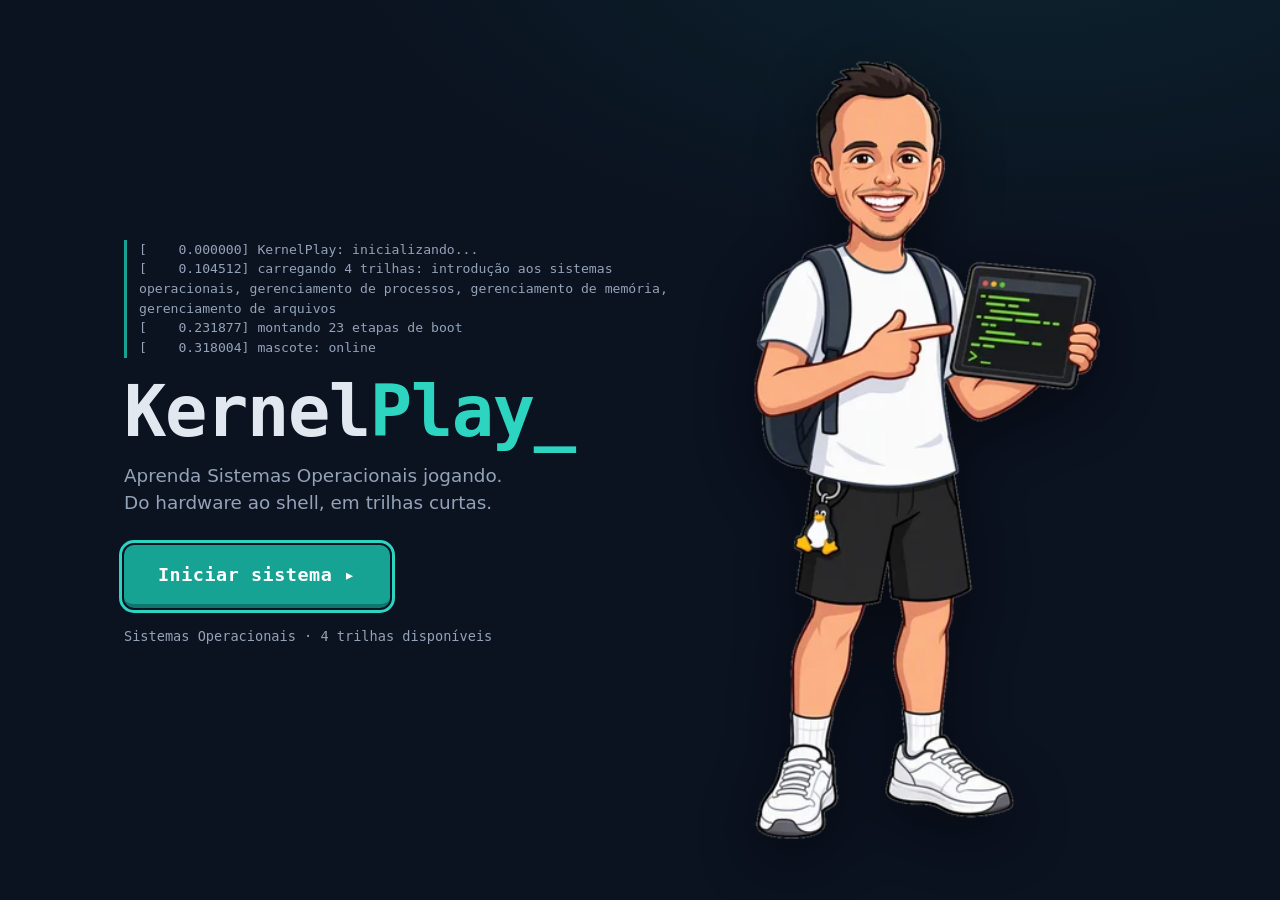
==== kernelPlay/index.html @ 1fdcf6b4 "primeiro commit" ====
<!DOCTYPE html>
<html lang="pt-BR">
<head>
  <meta charset="UTF-8">
  <meta name="viewport" content="width=device-width, initial-scale=1.0">
  <title>KernelPlay</title>
  <meta name="description" content="KernelPlay: aprenda Sistemas Operacionais jogando.">
  <meta name="theme-color" content="#0b1220">
  <link rel="icon" type="image/png" sizes="32x32" href="assets/icones/favicon-32.png">
  <link rel="icon" type="image/png" sizes="64x64" href="assets/icones/favicon-64.png">
  <link rel="apple-touch-icon" href="assets/icones/apple-touch-icon.png">
  <link rel="manifest" href="manifest.webmanifest">
  <link rel="stylesheet" href="css/estilo.css">
</head>
<body>
  <!-- Todo o conteúdo é desenhado pelo js/jogo.js dentro desta div -->
  <div id="app"></div>

  <!-- Ordem importa: lista de trilhas → cada trilha → simulador → motor do jogo -->
  <script src="js/trilhas.js"></script>
  <script src="js/trilhas/trilha-1-introducao.js"></script>
  <script src="js/trilhas/trilha-2-processos.js"></script>
  <script src="js/trilhas/trilha-3-memoria.js"></script>
  <script src="js/trilhas/trilha-4-arquivos.js"></script>
  <script src="js/simulador.js"></script>
  <script src="js/shell.js"></script>
  <script src="js/laboratorio.js"></script>
  <script src="js/jogo.js"></script>
</body>
</html>
---- kernelPlay/css/estilo.css ----
/* =========================================================
   KernelPlay — estilo.css
   Identidade "terminal / kernel".
   Para mudar as cores do jogo inteiro, edite só as variáveis em :root.
   ========================================================= */
:root {
  /* Base */
  --fundo: #0b1220;
  --fundo-2: #0f1a2e;
  --painel: #111c31;
  --painel-2: #18253f;
  --borda: #253555;
  --texto: #e2e8f0;
  --suave: #94a3b8;

  /* Destaque da marca (mesmo verde-água do ícone) */
  --marca: #16a394;
  --marca-claro: #2dd4bf;
  --marca-esc: #0f766e;

  /* Cores dos estados de processo */
  --running: #22c55e;
  --ready: #38bdf8;
  --sleeping: #f59e0b;
  --zombie: #a78bfa;
  --unused: #64748b;

  /* Feedback */
  --certo: #22c55e;
  --erro: #f43f5e;
  --erro-esc: #be123c;
  --ambar: #f59e0b;

  --mono: ui-monospace, "Cascadia Code", "JetBrains Mono", "Fira Code", Consolas, monospace;
  --raio: 14px;
}

* { box-sizing: border-box; }
html, body { margin: 0; }
html { background: var(--fundo); }
body {
  background:
    radial-gradient(1200px 600px at 80% -10%, rgba(22,163,148,.12), transparent 60%),
    linear-gradient(var(--fundo), var(--fundo));
  background-attachment: fixed;
  color: var(--texto);
  font-family: system-ui, -apple-system, "Segoe UI", Roboto, sans-serif;
  line-height: 1.5;
  min-height: 100vh;
}
button { font: inherit; color: inherit; cursor: pointer; }
button:disabled { cursor: default; }
code, kbd, pre { font-family: var(--mono); }
code { background: var(--painel-2); padding: 1px 6px; border-radius: 6px; color: var(--marca-claro); }
kbd {
  background: var(--painel-2); border: 1px solid var(--borda); border-bottom-width: 3px;
  border-radius: 6px; padding: 0 6px; font-size: .85em;
}
:focus-visible { outline: 3px solid var(--marca-claro); outline-offset: 2px; }

/* ---------- Mascote ---------- */
.mascote { display: block; height: auto; user-select: none; pointer-events: none; }
.mascote.mini { width: 54px; flex-shrink: 0; }

/* ---------- Botões ---------- */
.btn {
  background: var(--marca); color: #fff; border: 0;
  border-bottom: 4px solid var(--marca-esc);
  padding: 12px 28px; border-radius: 10px;
  font-family: var(--mono); font-weight: 700; letter-spacing: .03em;
  transition: transform .08s, filter .15s;
}
.btn:hover:not(:disabled) { filter: brightness(1.1); }
.btn:active:not(:disabled) { transform: translateY(2px); border-bottom-width: 2px; }
.btn:disabled { background: var(--painel-2); color: var(--suave); border-bottom-color: var(--borda); }
.btn.sec { background: transparent; color: var(--suave); border: 2px solid var(--borda); border-bottom-width: 4px; }
.btn.vermelho { background: var(--erro); border-bottom-color: var(--erro-esc); }
.btn.grande { font-size: 1.15rem; padding: 16px 34px; }
.link { background: none; border: 0; color: var(--suave); text-decoration: underline; margin: 36px auto 0; display: block; }

/* ---------- Abertura ---------- */
.abertura {
  min-height: 100vh; max-width: 1080px; margin: 0 auto; padding: 32px 24px;
  display: grid; grid-template-columns: 1.2fr 1fr; align-items: center; gap: 24px;
}
.bootlog {
  min-height: 7.5em; margin: 0 0 18px; color: var(--suave); font-size: .82rem;
  white-space: pre-wrap; border-left: 3px solid var(--marca); padding-left: 12px;
}
.logo { font-family: var(--mono); font-size: clamp(2.6rem, 7vw, 4.4rem); margin: 0; line-height: 1.05; letter-spacing: -.02em; }
.logo span { color: var(--marca-claro); }
.logo::after { content: "_"; color: var(--marca-claro); animation: cursor 1s steps(1) infinite; }
.slogan { font-size: 1.15rem; color: var(--suave); margin: 12px 0 28px; max-width: 34ch; }
.ab-tema { font-family: var(--mono); color: var(--suave); font-size: .85rem; margin-top: 18px; }
.ab-mascote { width: 100%; max-width: 360px; justify-self: center; filter: drop-shadow(0 18px 30px rgba(0,0,0,.45)); animation: entrar .6s ease both; }

/* ---------- HUD ---------- */
.hud {
  position: sticky; top: 0; z-index: 5;
  display: flex; justify-content: space-between; align-items: center; gap: 12px;
  padding: 10px 20px; background: rgba(11,18,32,.9); backdrop-filter: blur(8px);
  border-bottom: 1px solid var(--borda);
}
.marca { background: none; border: 0; padding: 0; font-family: var(--mono); font-weight: 800; font-size: 1.2rem; }
.marca span { color: var(--marca-claro); }
.stats { display: flex; gap: 16px; align-items: center; font-family: var(--mono); font-weight: 700; }
.stat small { color: var(--suave); font-weight: 400; }

/* Barra de estabilidade */
.estab { display: inline-flex; align-items: center; gap: 6px; font-family: var(--mono); font-size: .85rem; }
.estab-rot { color: var(--suave); font-size: .72rem; }
.segs { display: inline-flex; gap: 3px; }
.segs i { width: 12px; height: 16px; border-radius: 3px; background: var(--painel-2); border: 1px solid var(--borda); }
.estab.alto  .segs i.on { background: var(--marca-claro); border-color: var(--marca); }
.estab.medio .segs i.on { background: var(--ambar); border-color: var(--ambar); }
.estab.baixo .segs i.on { background: var(--erro); border-color: var(--erro); animation: piscar 1s infinite; }
.estab b { min-width: 3.2em; text-align: right; }

/* ---------- Trilha de boot ---------- */
.mapa { max-width: 640px; margin: 0 auto; padding: 24px 16px 56px; }
.unidade {
  display: flex; align-items: flex-end; justify-content: space-between; gap: 12px;
  background: linear-gradient(135deg, var(--painel-2), var(--painel));
  border: 1px solid var(--borda); border-radius: var(--raio);
  padding: 20px 22px 0; margin-bottom: 30px; overflow: hidden;
}
.unidade > div { padding-bottom: 20px; }
.unidade small { font-family: var(--mono); color: var(--marca-claro); }
.unidade h1 { margin: 4px 0; font-size: 1.55rem; }
.unidade p { margin: 0; color: var(--suave); }
.un-mascote { width: 84px; margin-bottom: -4px; align-self: flex-end; }

.boot { list-style: none; padding: 0; margin: 0; position: relative; }
.boot::before {
  content: ""; position: absolute; left: 27px; top: 20px; bottom: 20px; width: 3px;
  background: repeating-linear-gradient(var(--borda) 0 8px, transparent 8px 14px);
}
.etapa { display: flex; align-items: center; gap: 16px; margin-bottom: 16px; position: relative; }
.etapa .no {
  width: 56px; height: 56px; flex-shrink: 0; border-radius: 14px; z-index: 1;
  display: grid; place-items: center; font-size: 1.5rem; font-weight: 800;
  background: var(--painel-2); border: 2px solid var(--borda);
}
.etapa.concluida .no { background: var(--running); border-color: var(--running); color: #052e16; }
.etapa.liberada .no { background: var(--marca); border-color: var(--marca-claro); animation: pulso 1.8s infinite; }
.etapa.chefe .no { border-radius: 50%; }
.etapa.chefe.liberada .no, .etapa.chefe.concluida .no { background: var(--ambar); border-color: #fcd34d; color: #451a03; }
.cartao {
  flex: 1; display: grid; gap: 2px; text-align: left; position: relative;
  background: var(--painel); border: 2px solid var(--borda); border-bottom-width: 5px;
  border-radius: 12px; padding: 12px 16px;
  transition: border-color .15s, transform .08s;
}
.cartao:hover:not(:disabled) { border-color: var(--marca); }
.cartao:active:not(:disabled) { transform: translateY(2px); }
.linha-status { display: flex; gap: 10px; font-family: var(--mono); font-size: .78rem; }
.status { font-weight: 700; }
.etapa.concluida .status { color: var(--running); }
.etapa.liberada .status { color: var(--marca-claro); animation: piscar 1.2s steps(1) infinite; }
.etapa.bloqueada .status { color: var(--unused); }
.etq { color: var(--suave); }
.cartao b { font-size: 1.08rem; }
.cartao small { color: var(--suave); }
.cta { position: absolute; right: 14px; top: 50%; transform: translateY(-50%); font-family: var(--mono); font-weight: 700; color: var(--marca-claro); }
.cta.sec { color: var(--suave); font-weight: 400; font-size: .85rem; }
.etapa.bloqueada .cartao { opacity: .5; }

/* ---------- Lição ---------- */
.licao { min-height: 100vh; display: flex; flex-direction: column; }
.topo-licao { display: flex; align-items: center; gap: 16px; max-width: 900px; width: 100%; margin: 0 auto; padding: 18px 16px; }
.fechar { background: none; border: 0; color: var(--suave); font-size: 1.4rem; }
.barra { flex: 1; height: 14px; background: var(--painel-2); border-radius: 99px; overflow: hidden; }
.barra > div { height: 100%; background: linear-gradient(90deg, var(--marca), var(--marca-claro)); border-radius: 99px; transition: width .4s; }

.desafio { flex: 1; max-width: 900px; width: 100%; margin: 0 auto; padding: 8px 16px 24px; }
.tag { font-family: var(--mono); color: var(--marca-claro); font-weight: 700; margin: 0 0 6px; font-size: .85rem; }
.desafio h2 { margin: 0 0 18px; font-size: 1.45rem; line-height: 1.3; }
.texto { font-size: 1.1rem; background: var(--painel); border: 1px solid var(--borda); border-radius: var(--raio); padding: 6px 20px; max-width: 720px; }
.estados-lista { list-style: none; padding: 0; }
.estados-lista li { margin: 10px 0; }

.terminal {
  background: #050a14; border: 1px solid var(--borda); border-radius: 10px;
  font-family: var(--mono); color: var(--running); padding: 12px 14px; margin: 0 0 16px;
  white-space: pre-wrap;
}
.terminal.contexto::before { content: "$ "; color: var(--suave); }
.terminal.contexto.codigo-ctx { color: #cbd5e1; font-size: .9rem; }
.terminal.contexto.codigo-ctx::before { content: none; }

.opcoes { display: grid; gap: 10px; max-width: 720px; }
.opcao {
  display: flex; gap: 12px; align-items: center; text-align: left;
  background: var(--painel); border: 2px solid var(--borda); border-bottom-width: 5px;
  border-radius: 12px; padding: 14px 16px; font-size: 1.05rem;
}
.opcao:hover:not(:disabled) { background: var(--painel-2); }
.opcao.sel { border-color: var(--ready); background: rgba(56,189,248,.1); }
.opcao.certa { border-color: var(--certo); background: rgba(34,197,94,.14); }
.opcao.errada { border-color: var(--erro); background: rgba(244,63,94,.14); }

.dica {
  display: flex; gap: 12px; align-items: center; max-width: 720px;
  margin-top: 16px; background: rgba(245,158,11,.1); border: 1px solid var(--ambar);
  border-radius: 12px; padding: 8px 14px; animation: entrar .3s ease;
}
.dica p { margin: 0; }
.dica small { color: var(--suave); }

/* Ordenar */
.zona-resposta {
  min-height: 72px; display: flex; flex-wrap: wrap; gap: 8px; align-items: center; max-width: 720px;
  border: 2px dashed var(--borda); border-radius: 12px; padding: 12px; margin-bottom: 20px;
}
.zona-resposta.certa { border-color: var(--certo); }
.zona-resposta.errada { border-color: var(--erro); }
.zona-resposta .vazio { color: var(--suave); }
.seta { color: var(--suave); font-weight: 800; }
.banco { display: flex; flex-wrap: wrap; gap: 8px; }
.chip {
  background: var(--painel); border: 2px solid var(--borda); border-bottom-width: 4px;
  border-radius: 10px; padding: 8px 14px; font-family: var(--mono); font-weight: 600;
}
.chip:disabled { opacity: .25; }
.zona-resposta .chip:disabled { opacity: 1; }

/* Simulação */
.objetivo { display: flex; flex-wrap: wrap; gap: 8px; align-items: center; margin-bottom: 14px; color: var(--suave); }
.obj { background: var(--painel); border: 1px solid var(--borda); border-radius: 8px; padding: 3px 10px; color: var(--texto); }
.sim-grade { display: grid; grid-template-columns: 1fr 1fr; gap: 18px; align-items: start; margin-bottom: 14px; }
.procs { display: grid; grid-template-columns: repeat(auto-fill, minmax(130px, 1fr)); gap: 10px; }
.proc {
  display: flex; flex-direction: column; align-items: flex-start; gap: 6px;
  background: var(--painel); border: 2px solid var(--borda); border-left-width: 6px;
  border-radius: 12px; padding: 12px; text-align: left;
}
.proc .pnome { font-family: var(--mono); font-weight: 800; font-size: 1.2rem; }
.proc small { color: var(--suave); font-size: .78rem; }
.proc.running  { border-left-color: var(--running); }
.proc.ready    { border-left-color: var(--ready); }
.proc.sleeping { border-left-color: var(--sleeping); }
.proc.zombie   { border-left-color: var(--zombie); }
.proc.unused   { border-left-color: var(--unused); opacity: .4; }
.proc.sel { border-color: var(--marca-claro); box-shadow: 0 0 0 3px rgba(45,212,191,.25); }
.proc.mudou { animation: pop .45s ease; }
.instrucao { color: var(--suave); margin: 10px 0; font-size: .9rem; }
.acoes { display: grid; grid-template-columns: repeat(auto-fill, minmax(120px, 1fr)); gap: 8px; }
.acao {
  display: flex; flex-direction: column; background: var(--painel-2);
  border: 2px solid var(--borda); border-bottom-width: 4px; border-radius: 10px; padding: 8px 10px; text-align: left;
}
.acao b { font-family: var(--mono); color: var(--marca-claro); }
.acao small { color: var(--suave); font-size: .75rem; }
.acao:hover:not(:disabled) { border-color: var(--marca); }
.acao:disabled { opacity: .4; }
.log { max-height: 170px; overflow-y: auto; font-size: .85rem; }
.log .linha { padding: 2px 0; }
.log .linha.erro { color: var(--erro); }
.log .linha.sis { color: var(--suave); }

/* Diagrama de estados */
.diag-box { margin: 0; background: var(--painel); border: 1px solid var(--borda); border-radius: 12px; padding: 10px; }
.diagrama { width: 100%; height: auto; display: block; }
.diagrama .ar { fill: none; stroke: var(--borda); stroke-width: 2.2; marker-end: url(#seta); transition: stroke .2s; }
.diagrama .ar.pulso { stroke: var(--marca-claro); stroke-width: 3.5; marker-end: url(#seta-ativa); animation: tracejar 1s linear 2; stroke-dasharray: 8 5; }
.diagrama .seta-normal { fill: var(--borda); }
.diagrama .seta-ativa { fill: var(--marca-claro); }
.diagrama .ar-rot { fill: var(--suave); font: 12px var(--mono); }
.diagrama .ar-rot.pulso { fill: var(--marca-claro); font-weight: 700; }
.diagrama .novo { fill: var(--suave); }
.diagrama .dn rect { fill: var(--painel-2); stroke: var(--borda); stroke-width: 2; transition: all .25s; }
.diagrama .dn text { font: 700 14px var(--mono); fill: var(--suave); }
.diagrama .dn text.xv6 { font: 400 9px var(--mono); opacity: .8; }
.diagrama .dn.running rect  { stroke: var(--running); }
.diagrama .dn.ready rect    { stroke: var(--ready); }
.diagrama .dn.sleeping rect { stroke: var(--sleeping); }
.diagrama .dn.zombie rect   { stroke: var(--zombie); }
.diagrama .dn.unused rect   { stroke: var(--unused); }
.diagrama .dn.ativo text { fill: #0b1220; }
.diagrama .dn.ativo.running rect  { fill: var(--running); }
.diagrama .dn.ativo.ready rect    { fill: var(--ready); }
.diagrama .dn.ativo.sleeping rect { fill: var(--sleeping); }
.diagrama .dn.ativo.zombie rect   { fill: var(--zombie); }
.diagrama .dn.ativo.unused rect   { fill: var(--unused); }
.diag-box figcaption { font-family: var(--mono); font-size: .8rem; color: var(--suave); margin-top: 4px; min-height: 1.4em; }

.badge {
  display: inline-block; font-family: var(--mono); font-size: .75rem; font-weight: 800;
  padding: 2px 8px; border-radius: 6px; letter-spacing: .03em;
}
.badge em { font-style: normal; font-weight: 400; opacity: .7; margin-left: 6px; font-size: .62rem; }
.badge.running  { background: rgba(34,197,94,.18);  color: var(--running); }
.badge.ready    { background: rgba(56,189,248,.18); color: var(--ready); }
.badge.sleeping { background: rgba(245,158,11,.2);  color: var(--sleeping); }
.badge.zombie   { background: rgba(167,139,250,.2); color: var(--zombie); }
.badge.unused   { background: rgba(100,116,139,.25); color: var(--suave); }

.tag-lab {
  display: inline-block; margin-right: 8px; padding: 1px 7px; border-radius: 6px;
  background: rgba(167,139,250,.18); color: var(--zombie); border: 1px solid rgba(167,139,250,.45);
}
/* Cartões xv6 / Linux */
.tag-xv6 { color: var(--ambar); }
.tag-linux { color: var(--ready); }
.ponte { display: grid; gap: 16px; max-width: 780px; }
.janela { background: #050a14; border: 1px solid var(--borda); border-radius: 12px; overflow: hidden; }
.janela-topo { display: flex; align-items: center; gap: 6px; padding: 8px 12px; background: var(--painel-2); border-bottom: 1px solid var(--borda); }
.janela-topo i { width: 11px; height: 11px; border-radius: 50%; background: var(--borda); }
.janela-topo i:nth-child(1) { background: #f43f5e; } .janela-topo i:nth-child(2) { background: #f59e0b; } .janela-topo i:nth-child(3) { background: #22c55e; }
.janela-topo span { margin-left: 8px; font-family: var(--mono); font-size: .8rem; color: var(--suave); }
.codigo { margin: 0; padding: 14px 16px; font-size: .86rem; line-height: 1.55; color: #cbd5e1; overflow-x: auto; }
.codigo .prompt { color: var(--marca-claro); font-weight: 700; }
.ponte-texto { margin: 0; font-size: 1.05rem; }
.ponte-dica { color: var(--suave); font-size: .9rem; }

/* Substituição de páginas */
.alg { font-family: var(--mono); color: var(--marca-claro); }
.cadeia { display: flex; flex-wrap: wrap; gap: 6px; margin: 4px 0 16px; }
.ref {
  display: flex; flex-direction: column; align-items: center; min-width: 42px;
  background: var(--painel); border: 2px solid var(--borda); border-radius: 10px; padding: 3px 6px;
  font-family: var(--mono);
}
.ref small { font-size: .62rem; color: var(--suave); }
.ref b { font-size: 1.1rem; }
.ref i { font-style: normal; font-size: .6rem; min-height: 1em; font-weight: 700; }
.ref i.f { color: var(--erro); }
.ref i.h { color: var(--running); }
.ref.feita { opacity: .55; }
.ref.atual { border-color: var(--ambar); box-shadow: 0 0 0 3px rgba(245,158,11,.25); opacity: 1; }
.quadros-cab { display: flex; justify-content: space-between; font-family: var(--mono); font-size: .85rem; color: var(--suave); max-width: 640px; }
#cont-faltas { color: var(--erro); font-weight: 700; }
.quadros { display: grid; grid-template-columns: repeat(auto-fill, minmax(130px, 1fr)); gap: 10px; margin: 8px 0; max-width: 640px; }
.quadro {
  display: flex; flex-direction: column; align-items: flex-start; gap: 2px; text-align: left;
  background: var(--painel); border: 2px solid var(--borda); border-left-width: 6px; border-left-color: var(--ready);
  border-radius: 12px; padding: 10px 12px; font-family: var(--mono);
}
.quadro small { color: var(--suave); font-size: .7rem; }
.quadro b { font-size: 1.6rem; line-height: 1.1; }
.quadro em { font-style: normal; color: var(--suave); font-size: .72rem; }
.quadro.vazio { border-style: dashed; border-left-color: var(--borda); opacity: .6; }
.quadro.escolher { cursor: pointer; border-color: var(--ambar); animation: pulso 1.8s infinite; }
.quadro.escolher:hover { background: var(--painel-2); }
.quadro:disabled { cursor: default; }


/* Tabelas dentro dos conceitos */
.texto .tabela { border-collapse: collapse; width: 100%; margin: 10px 0 14px; font-size: .92rem; display: block; overflow-x: auto; }
.texto .tabela th, .texto .tabela td { border: 1px solid var(--borda); padding: 6px 10px; text-align: left; vertical-align: top; }
.texto .tabela th { color: var(--suave); font-weight: 600; }
.texto pre.terminal { font-size: .88rem; white-space: pre-wrap; overflow-x: auto; }

/* Terminal */
.term { background: #050a14; border: 1px solid var(--borda); border-radius: 12px; overflow: hidden; max-width: 780px; }
.term-corpo { padding: 12px 14px; max-height: 320px; overflow-y: auto; font-family: var(--mono); font-size: .9rem; cursor: text; }
.term-saida { margin: 0; white-space: pre-wrap; color: #cbd5e1; font: inherit; }
.term-eco { color: var(--marca-claro); }
.term-nota { color: var(--ambar); }
.term-erro { color: var(--erro); }
.term-linha { display: flex; gap: 8px; align-items: center; }
.term-prompt { color: var(--marca-claro); font-weight: 700; white-space: nowrap; }
.term-linha input {
  flex: 1; min-width: 0; background: transparent; border: 0; outline: 0;
  color: var(--texto); font: inherit; caret-color: var(--marca-claro); padding: 4px 0;
}
.term-linha input:disabled { opacity: .5; }
.term-ajuda { color: var(--suave); font-size: .9rem; }
#btn-ctrlp { padding: 8px 18px; }

/* Modo apresentação */
.hud-esq { display: flex; align-items: center; gap: 10px; }
.modo-apr {
  font-family: var(--mono); font-size: .7rem; font-weight: 800; letter-spacing: .05em;
  color: #0b1220; background: var(--ambar); padding: 2px 8px; border-radius: 6px;
}
.pular {
  display: flex; flex-wrap: wrap; gap: 6px; align-items: center;
  max-width: 900px; width: 100%; margin: -6px auto 8px; padding: 0 16px;
  font-family: var(--mono); font-size: .8rem; color: var(--suave);
}
.pular button {
  background: var(--painel); border: 1px solid var(--borda); border-radius: 8px;
  padding: 3px 9px; font-family: var(--mono); font-size: .8rem; color: var(--texto);
}
.pular button small { color: var(--suave); margin-left: 2px; }
.pular button:hover { border-color: var(--ambar); }
.pular button.atual { background: var(--ambar); border-color: var(--ambar); color: #0b1220; }
.pular button.atual small { color: #0b1220; }

/* ---------- Menu de trilhas (estilo GRUB) ---------- */
.grub { max-width: 760px; margin: 0 auto; padding: 40px 16px; font-family: var(--mono); }
.grub-titulo { text-align: center; color: var(--suave); margin: 0 0 14px; }
.grub-caixa { border: 2px solid var(--suave); padding: 10px 0; background: #050a14; }
.grub-caixa ul { list-style: none; margin: 0; padding: 0; }
.grub-item {
  width: 100%; display: flex; justify-content: space-between; gap: 12px; text-align: left;
  background: transparent; border: 0; padding: 8px 16px; font-family: var(--mono); font-size: 1rem; color: var(--texto);
}
.grub-item:focus { outline: none; }
.grub-item.sel, .grub-item:hover:not(:disabled) { background: var(--texto); color: #050a14; }
.grub-item.breve { color: var(--unused); }
.grub-info { white-space: nowrap; opacity: .8; }
.grub-ajuda { color: var(--suave); font-size: .85rem; line-height: 1.8; margin-top: 16px; }
.trocar {
  display: block; background: none; border: 0; padding: 0; margin-bottom: 6px;
  font-family: var(--mono); font-size: .8rem; color: var(--suave); text-decoration: underline;
}
.trocar:hover { color: var(--marca-claro); }
.destaque { font-style: italic; color: var(--marca-claro); border-left: 3px solid var(--marca); padding-left: 12px; }
.man-trilha-tit { color: var(--ambar) !important; border-top: 1px dashed var(--borda); padding-top: 14px; }

/* Associar */
.assoc-ajuda { color: var(--suave); font-size: .9rem; margin-top: -8px; }
.assoc { display: grid; grid-template-columns: 1fr 1fr; gap: 14px; max-width: 780px; }
.assoc-col { display: grid; gap: 10px; align-content: start; }
.assoc-item {
  display: flex; gap: 10px; align-items: center; text-align: left; min-height: 54px;
  background: var(--painel); border: 2px solid var(--borda); border-bottom-width: 5px;
  border-radius: 12px; padding: 10px 14px;
}
.assoc-item i {
  font-style: normal; font-family: var(--mono); font-weight: 800; font-size: .8rem;
  width: 22px; height: 22px; border-radius: 50%; display: grid; place-items: center; color: #0b1220; flex-shrink: 0;
}
.assoc-item.sel { border-color: var(--marca-claro); box-shadow: 0 0 0 3px rgba(45,212,191,.25); }
.assoc-item.lig.c0 { border-color: var(--ready); }    .assoc-item.c0 i { background: var(--ready); }
.assoc-item.lig.c1 { border-color: var(--sleeping); } .assoc-item.c1 i { background: var(--sleeping); }
.assoc-item.lig.c2 { border-color: var(--zombie); }   .assoc-item.c2 i { background: var(--zombie); }
.assoc-item.lig.c3 { border-color: var(--running); }  .assoc-item.c3 i { background: var(--running); }
.assoc-item.lig.c4 { border-color: #f472b6; }         .assoc-item.c4 i { background: #f472b6; }
.assoc-item.lig.c5 { border-color: #e2e8f0; }         .assoc-item.c5 i { background: #e2e8f0; }
.assoc-item.certa { background: rgba(34,197,94,.14); }
.assoc-item.errada { background: rgba(244,63,94,.16); border-color: var(--erro) !important; }

/* ---------- Tela man ---------- */
.hud-man {
  font-family: var(--mono); font-size: .8rem; font-weight: 700;
  background: var(--painel-2); color: var(--marca-claro);
  border: 1px solid var(--borda); border-radius: 6px; padding: 2px 9px;
}
.hud-man:hover { border-color: var(--marca); }
.man { max-width: 820px; margin: 0 auto; padding: 22px 16px 56px; font-family: var(--mono); }
.man-cab { display: flex; justify-content: space-between; gap: 8px; color: var(--suave); font-size: .85rem; border-bottom: 1px solid var(--borda); padding-bottom: 8px; }
.man h1 { font-size: 1rem; letter-spacing: .06em; margin: 22px 0 6px; color: var(--texto); }
.man-recuo { margin-left: 28px; }
.man-busca { display: flex; align-items: center; gap: 10px; background: #050a14; border: 1px solid var(--borda); border-radius: 10px; padding: 8px 12px; }
.man-busca span { color: var(--marca-claro); font-weight: 700; white-space: nowrap; }
.man-busca input { flex: 1; min-width: 0; background: transparent; border: 0; outline: 0; color: var(--texto); font: inherit; }
.man-cont { color: var(--suave); font-size: .8rem; line-height: 1.7; }
.man-cont b { color: var(--texto); }
.man-grupo { margin: 0 0 8px 28px; }
.man-grupo h2 { font-size: .95rem; margin: 22px 0 8px; color: var(--marca-claro); }
.man-grupo h2 span { color: #0b1220; background: var(--marca-claro); border-radius: 5px; padding: 1px 7px; margin-right: 6px; font-size: .75rem; }
.man-grupo.bloq h2 { color: var(--unused); }
.man-grupo.bloq h2 span { background: var(--unused); }
.man-bloq { color: var(--suave); font-size: .85rem; margin: 0 0 0 4px; }
.man-pag { border-left: 3px solid var(--borda); padding: 2px 0 2px 16px; margin: 0 0 18px; font-family: system-ui, -apple-system, "Segoe UI", Roboto, sans-serif; }
.man-pag h3 { font-family: var(--mono); font-size: 1.05rem; margin: 0 0 2px; }
.man-pag h3 span { color: var(--suave); font-weight: 400; }
.man-resumo { margin: 0 0 4px; }
.man-det { margin: 0 0 6px; color: #cbd5e1; }
.man-ex { background: #050a14; border: 1px solid var(--borda); border-radius: 8px; padding: 8px 12px; margin: 6px 0; color: var(--running); font-size: .85rem; white-space: pre-wrap; }
.man-veja { font-family: var(--mono); font-size: .78rem; color: var(--suave); margin: 4px 0 0; }
.man-veja a { color: var(--ready); }
.man-veja a.bloqueada { color: var(--unused); text-decoration: line-through; cursor: not-allowed; }
.man-pag.piscar { animation: realce 1.4s ease; }
@keyframes realce { 0%, 40% { border-left-color: var(--marca-claro); background: rgba(45,212,191,.08); } 100% { background: transparent; } }
.man-vazio { color: var(--suave); }
.man-rodape { display: flex; justify-content: space-between; align-items: center; gap: 12px; flex-wrap: wrap; margin-top: 30px; padding-top: 12px; border-top: 1px solid var(--borda); color: var(--suave); font-size: .85rem; }
.man-novas { color: var(--marca-claro); font-weight: 700; }
.link-inline { background: none; border: 0; padding: 0; color: var(--ready); text-decoration: underline; font: inherit; }
@media (max-width: 560px) {
  .man-recuo, .man-grupo { margin-left: 0; }
  .man-cab span:nth-child(2) { display: none; }
}

/* ---------- Rodapé / feedback ---------- */
.rodape {
  border-top: 2px solid var(--borda); padding: 16px max(16px, calc((100% - 900px) / 2));
  display: flex; justify-content: space-between; align-items: center; gap: 16px; flex-wrap: wrap;
  background: var(--fundo-2);
}
.rodape.certo { background: #0d2a1f; border-top-color: var(--certo); animation: subir .25s ease; }
.rodape.errado { background: #2c0f19; border-top-color: var(--erro); animation: subir .25s ease; }
.fb { display: flex; gap: 14px; align-items: center; flex: 1; min-width: 260px; }
.fb-mascote { width: 78px; flex-shrink: 0; animation: entrar .35s ease; }
.fb h3 { margin: 0 0 4px; }
.rodape.certo h3 { color: var(--certo); }
.rodape.errado h3 { color: var(--erro); }
.fb p { margin: 2px 0; }

/* ---------- Resultado ---------- */
.resultado { max-width: 560px; margin: 0 auto; padding: 32px 16px 48px; text-align: center; }
.res-mascote { width: 190px; margin: 0 auto; animation: entrar .5s ease; }
.res-log { font-family: var(--mono); color: var(--running); margin: 12px 0 0; }
.resultado h1 { margin: 4px 0; color: var(--marca-claro); font-family: var(--mono); }
.resultado > p { color: var(--suave); }
.cards { display: grid; grid-template-columns: repeat(3, 1fr); gap: 10px; margin: 24px 0; }
.card { border-radius: 12px; border: 2px solid; overflow: hidden; background: var(--painel); }
.card small { display: block; font-family: var(--mono); font-weight: 800; font-size: .7rem; padding: 4px; color: #0b1220; }
.card b { display: block; font-size: 1.4rem; padding: 10px 4px; font-family: var(--mono); }
.card.ciclos { border-color: var(--ambar); } .card.ciclos small { background: var(--ambar); }
.card.prec { border-color: var(--running); } .card.prec small { background: var(--running); }
.card.up { border-color: var(--ready); } .card.up small { background: var(--ready); }
.extra { color: var(--marca-claro); font-weight: 700; }


/* ---------- Laboratório ---------- */
.grub-sep { border-top: 1px dashed var(--borda); margin: 8px 16px; }
.grub-item.lab { color: var(--ambar); }
.grub-item.lab.sel, .grub-item.lab:hover { background: var(--ambar); color: #1c1003; }
.lab-tela { max-width: 860px; margin: 0 auto; padding: 24px 16px 56px; }
.lab-sec { font-size: 1.1rem; margin: 26px 0 12px; display: flex; flex-wrap: wrap; align-items: baseline; gap: 4px 10px; }
.lab-sec small { color: var(--suave); font-weight: 400; font-size: .85rem; }
.lab-grade { display: grid; grid-template-columns: repeat(auto-fill, minmax(250px, 1fr)); gap: 12px; }
.lab-cartao {
  display: flex; gap: 12px; align-items: flex-start; text-align: left; color: var(--texto);
  background: var(--painel); border: 2px solid var(--borda); border-bottom-width: 5px;
  border-radius: 12px; padding: 12px 14px; transition: border-color .15s, transform .08s;
}
.lab-cartao:hover { border-color: var(--marca); }
.lab-cartao:active { transform: translateY(2px); }
.lab-cartao.roteiro:hover { border-color: var(--ambar); }
.lab-ico {
  width: 44px; height: 44px; flex-shrink: 0; border-radius: 12px; display: grid; place-items: center;
  font-size: 1.3rem; background: var(--painel-2); border: 2px solid var(--borda);
}
.lab-cartao.feito .lab-ico { background: var(--running); border-color: var(--running); color: #052e16; font-weight: 800; }
.lab-txt { display: grid; gap: 3px; }
.lab-txt small { color: var(--suave); }
.lab-meta { font-family: var(--mono); font-size: .74rem; color: var(--marca-claro); }
.res-botoes { display: flex; flex-wrap: wrap; justify-content: center; gap: 10px; }

.rot-grade { display: grid; grid-template-columns: minmax(0, 1fr) 260px; gap: 16px; align-items: start; }
.rot-grade .term { max-width: none; }
.rot-grade .term-saida { overflow-wrap: anywhere; }
.rot-grade .term-corpo { max-height: 380px; min-height: 220px; }
.missao {
  background: linear-gradient(135deg, var(--painel-2), var(--painel)); border: 1px solid var(--borda);
  border-left: 4px solid var(--ambar); border-radius: 10px; padding: 10px 14px; margin-bottom: 12px;
}
.missao small { font-family: var(--mono); color: var(--ambar); font-weight: 700; font-size: .75rem; }
.missao p { margin: 4px 0 0; font-size: 1.05rem; }
.rot-lista { background: var(--painel); border: 1px solid var(--borda); border-radius: 10px; padding: 10px 12px; max-height: 520px; overflow-y: auto; }
.rot-lista h4 { margin: 0 0 6px; font-family: var(--mono); color: var(--suave); font-size: .8rem; }
.rot-lista ol { margin: 0; padding-left: 22px; font-size: .86rem; color: var(--suave); }
.rot-lista li { margin: 6px 0; }
.rot-lista li.feito { color: var(--running); text-decoration: line-through; text-decoration-color: rgba(34,197,94,.5); }
.rot-lista li.atual { color: var(--texto); font-weight: 700; }
.rot-lista li.atual::marker { color: var(--ambar); }
.rot-cont { font-family: var(--mono); color: var(--suave); }
.term-ok { color: var(--running); }
@media (max-width: 860px) {
  .rot-grade { grid-template-columns: minmax(0, 1fr); }
  .rot-lista { max-height: 220px; }
}

/* ---------- Kernel panic ---------- */
.panico {
  min-height: 100vh; max-width: 760px; margin: 0 auto; padding: 32px 16px; text-align: center;
  display: flex; flex-direction: column; align-items: center; justify-content: center;
}
.pan-mascote { width: 200px; animation: tremer .5s 2; }
.pan-log {
  text-align: left; width: 100%; background: #050a14; border: 1px solid var(--erro);
  color: #fda4af; border-radius: 10px; padding: 14px; font-size: .82rem; white-space: pre-wrap;
}
.panico h1 { color: var(--erro); font-family: var(--mono); margin: 12px 0 4px; }
.panico p { color: var(--suave); margin-bottom: 22px; }

/* ---------- Animações ---------- */
@keyframes pulso { 0%,100% { box-shadow: 0 0 0 5px rgba(45,212,191,.25); } 50% { box-shadow: 0 0 0 11px rgba(45,212,191,.06); } }
@keyframes pop { 0% { transform: scale(.88); } 60% { transform: scale(1.06); } 100% { transform: scale(1); } }
@keyframes subir { from { transform: translateY(20px); opacity: 0; } to { transform: none; opacity: 1; } }
@keyframes entrar { from { transform: translateY(14px); opacity: 0; } to { transform: none; opacity: 1; } }
@keyframes cursor { 50% { opacity: 0; } }
@keyframes piscar { 50% { opacity: .35; } }
@keyframes tracejar { to { stroke-dashoffset: -26; } }
.tremer { animation: tremer .35s; }
@keyframes tremer { 20%,60% { transform: translateX(-6px); } 40%,80% { transform: translateX(6px); } }

@media (prefers-reduced-motion: reduce) {
  *, *::before, *::after { animation: none !important; transition: none !important; }
}

/* ---------- Telas menores ---------- */
@media (max-width: 860px) {
  .sim-grade { grid-template-columns: 1fr; }
}
@media (max-width: 720px) {
  .abertura { grid-template-columns: 1fr; text-align: center; padding-top: 20px; }
  .ab-mascote { order: -1; width: auto; max-width: 70%; max-height: 36vh; }
  .bootlog { display: none; }
  .slogan { margin-left: auto; margin-right: auto; }
}
@media (max-width: 560px) {
  .hud { padding: 10px 12px; }
  .stats { gap: 10px; font-size: .85rem; }
  .stat small, .estab-rot { display: none; }
  .stat { white-space: nowrap; }
  .marca { font-size: 1rem; }
  .hud-esq { gap: 6px; }
  .hud-man { padding: 1px 6px; font-size: .72rem; }
  .modo-apr { font-size: 0; padding: 2px 6px; }
  .modo-apr::after { content: "APR"; font-size: .62rem; }
  .estab b { display: none; }
  .segs i { width: 8px; height: 14px; }
  .un-mascote { width: 64px; }
  .desafio h2 { font-size: 1.2rem; }
  .cards { grid-template-columns: 1fr; }
  .cta { position: static; transform: none; margin-top: 4px; }
  .fb-mascote { width: 56px; }
}
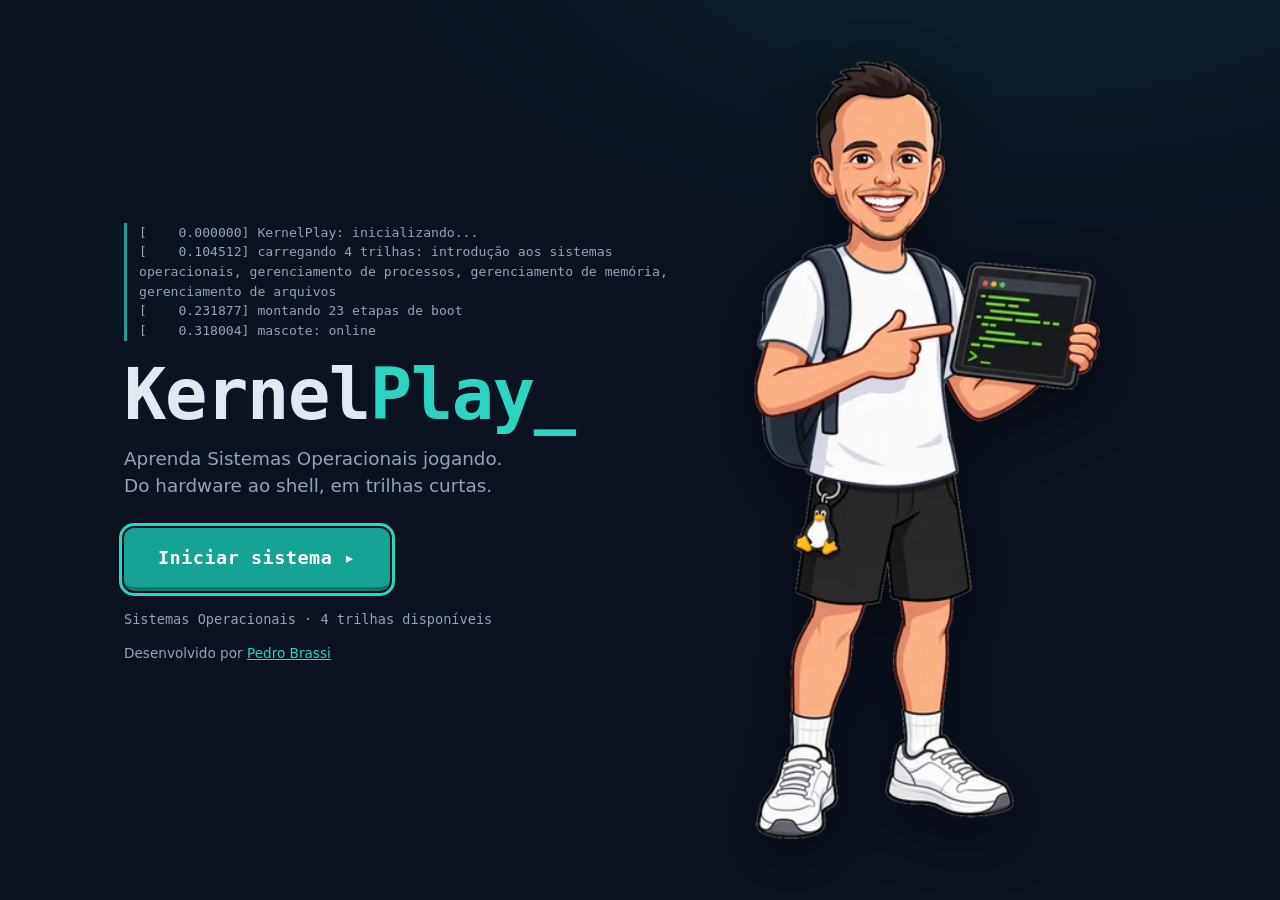
==== commit 87e17915: "Crédito do desenvolvedor e manual por trilhas" ====
--- a/kernelPlay/index.html
+++ b/kernelPlay/index.html
@@ -6,6 +6,7 @@
   <title>KernelPlay</title>
   <meta name="description" content="KernelPlay: aprenda Sistemas Operacionais jogando.">
   <meta name="theme-color" content="#0b1220">
+  <meta name="author" content="Pedro Brassi">
   <link rel="icon" type="image/png" sizes="32x32" href="assets/icones/favicon-32.png">
   <link rel="icon" type="image/png" sizes="64x64" href="assets/icones/favicon-64.png">
   <link rel="apple-touch-icon" href="assets/icones/apple-touch-icon.png">
--- a/kernelPlay/css/estilo.css
+++ b/kernelPlay/css/estilo.css
@@ -450,6 +450,25 @@
 .man-cont { color: var(--suave); font-size: .8rem; line-height: 1.7; }
 .man-cont b { color: var(--texto); }
 .man-grupo { margin: 0 0 8px 28px; }
+.man-abas { display: flex; flex-wrap: wrap; gap: 6px; margin: 18px 0 4px 28px; border-bottom: 1px solid var(--borda); }
+.man-aba {
+  font: inherit; font-size: .85rem; color: var(--suave); background: transparent; border: 1px solid transparent;
+  border-bottom: 0; border-radius: 8px 8px 0 0; padding: 7px 12px; margin-bottom: -1px; cursor: pointer;
+}
+.man-aba small { margin-left: 6px; font-size: .72rem; opacity: .8; }
+.man-aba:hover { color: var(--texto); }
+.man-aba.ativa { color: var(--ambar); background: var(--painel); border-color: var(--borda); }
+.man.buscando .man-abas { opacity: .45; }
+details.man-grupo > summary { list-style: none; cursor: pointer; }
+details.man-grupo > summary::-webkit-details-marker { display: none; }
+details.man-grupo > summary h2 { display: flex; align-items: baseline; gap: 6px; flex-wrap: wrap; }
+details.man-grupo > summary h2::before { content: "▸"; color: var(--suave); width: 12px; transition: transform .15s; }
+details.man-grupo[open] > summary h2::before { transform: rotate(90deg); }
+details.man-grupo > summary:hover h2 { color: var(--texto); }
+.man-grupo h2 small { color: var(--suave); font-weight: 400; font-size: .75rem; }
+.man-indice { font-size: .78rem; line-height: 1.8; margin: -2px 0 14px 18px; color: var(--suave); }
+.man-indice a { color: var(--ready); white-space: nowrap; }
+.man.buscando .man-indice { display: none; }
 .man-grupo h2 { font-size: .95rem; margin: 22px 0 8px; color: var(--marca-claro); }
 .man-grupo h2 span { color: #0b1220; background: var(--marca-claro); border-radius: 5px; padding: 1px 7px; margin-right: 6px; font-size: .75rem; }
 .man-grupo.bloq h2 { color: var(--unused); }
@@ -612,3 +631,7 @@
   .cta { position: static; transform: none; margin-top: 4px; }
   .fb-mascote { width: 56px; }
 }
+
+/* Crédito do desenvolvedor */
+.ab-credito { color: var(--suave); font-size: .85rem; margin-top: 6px; }
+.ab-credito a, .man a[target] { color: var(--marca-claro); }
